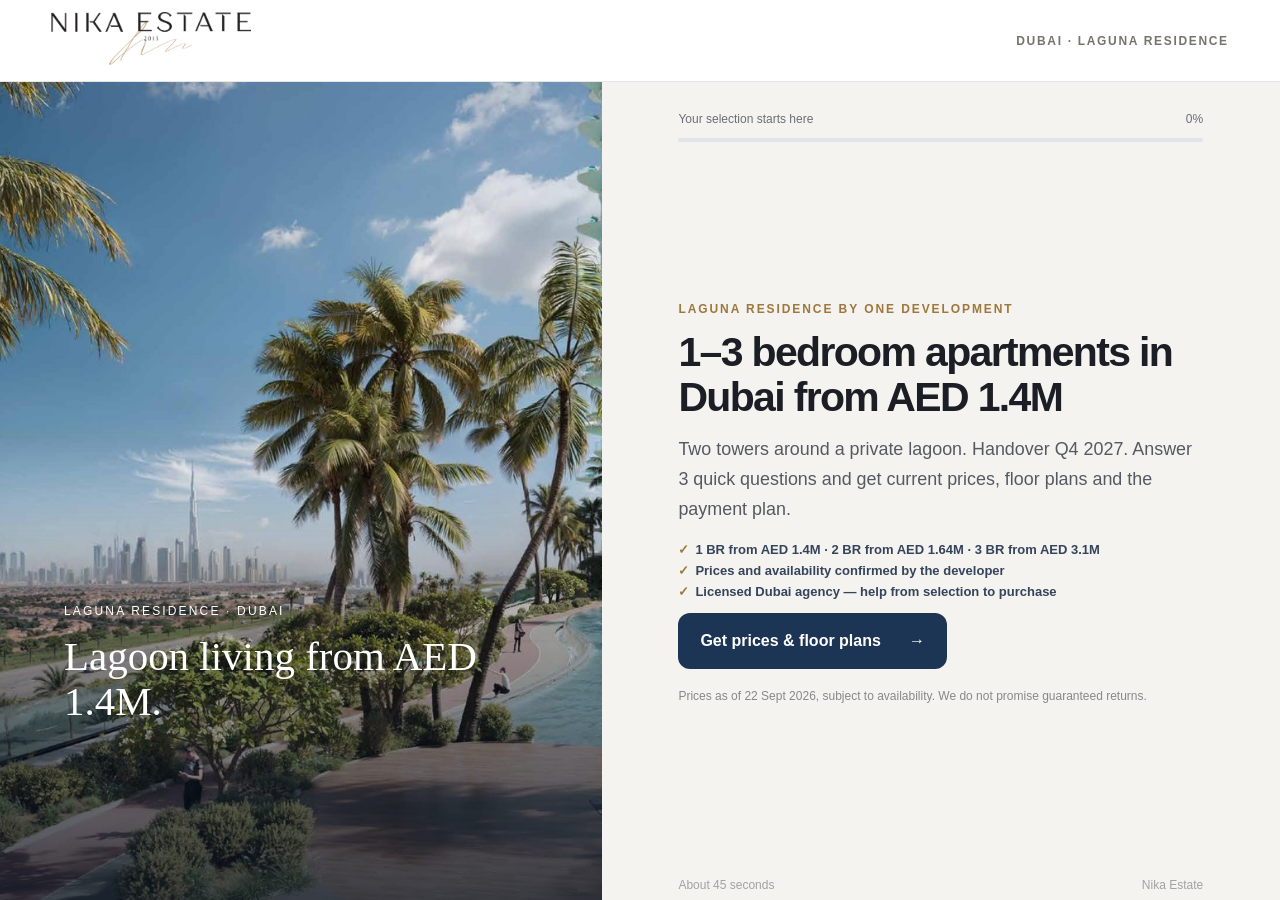
==== laguna-quiz/index.html @ c2531e60 "Laguna quiz (EN, budget step), own pilot pixel, submit to Nika server" ====
<!doctype html>
<html lang="en">
<head>
  <meta charset="utf-8">
  <meta name="viewport" content="width=device-width,initial-scale=1">
  <title>Laguna Residence Dubai — prices &amp; floor plans | Nika Estate</title>
  <meta name="description" content="Laguna Residence by ONE Development, Dubai: 1–3 bedroom apartments from AED 1.4M, handover Q4 2027. Answer 4 quick questions and get prices and floor plans.">
  <link rel="icon" href="../assets/logo-nika-estate.png">
  <link rel="preload" as="image" href="../assets/images/laguna-pool.jpg" fetchpriority="high">
  <link rel="stylesheet" href="../saudi-quiz/style.css?v=20261007-laguna">
  <link rel="stylesheet" href="../assets/styles/country-quiz.css?v=20261007-laguna">
  <link rel="stylesheet" href="../assets/styles/legal-consent.css?v=20261007-laguna">
  <link rel="stylesheet" href="../assets/styles/quiz-offers.css?v=20261007-laguna">
  <link rel="preconnect" href="https://connect.facebook.net" crossorigin>
  <script>!function(f,b,e,v,n,t,s){if(f.fbq)return;n=f.fbq=function(){n.callMethod?n.callMethod.apply(n,arguments):n.queue.push(arguments)};if(!f._fbq)f._fbq=n;n.push=n;n.loaded=!0;n.version='2.0';n.queue=[];t=b.createElement(e);t.async=!0;t.src=v;s=b.getElementsByTagName(e)[0];s.parentNode.insertBefore(t,s)}(window,document,'script','https://connect.facebook.net/en_US/fbevents.js');fbq('set','autoConfig',false,'1419064806862003');fbq('init','1419064806862003');fbq('track','PageView');</script>
  <noscript><img height="1" width="1" style="display:none" src="https://www.facebook.com/tr?id=1419064806862003&amp;ev=PageView&amp;noscript=1" alt=""></noscript>
</head>
<body>
  <a class="skip" href="#main">Skip to content</a>
  <header class="header"><a href="https://nikaestate.ae/" aria-label="Nika Estate"><img src="../assets/logo-nika-estate.png" alt="Nika Estate" width="500" height="133"></a><span>DUBAI · LAGUNA RESIDENCE</span></header>
  <main id="main" class="layout">
    <aside class="visual" aria-label="Laguna Residence"><img src="../assets/images/laguna-pool.jpg" alt="Lagoon pool at Laguna Residence by ONE Development, Dubai" width="1173" height="989" fetchpriority="high"><div class="visual-caption"><span>LAGUNA RESIDENCE · DUBAI</span><strong>Lagoon living from AED 1.4M.</strong></div></aside>
    <section class="panel" aria-live="polite">
      <div class="progress"><span id="progress-label">Your selection starts here</span><span id="progress-number">0%</span><div class="progress-track"><i id="progress-bar"></i></div></div>
      <div class="step" data-step="intro"><p class="eyebrow">LAGUNA RESIDENCE BY ONE DEVELOPMENT</p><h1>1–3 bedroom apartments in Dubai from AED 1.4M</h1><p class="lead">Two towers around a private lagoon. Handover Q4 2027. Answer 3 quick questions and get current prices, floor plans and the payment plan.</p><ul class="offer-points"><li>1 BR from AED 1.4M · 2 BR from AED 1.64M · 3 BR from AED 3.1M</li><li>Prices and availability confirmed by the developer</li><li>Licensed Dubai agency — help from selection to purchase</li></ul><button class="primary" type="button" data-start>Get prices &amp; floor plans <span aria-hidden="true">→</span></button><p class="fine">Prices as of 22 Sept 2026, subject to availability. We do not promise guaranteed returns.</p></div>
      <form id="laguna-quiz-form" class="quiz-form" data-property-quiz data-quiz-form data-bot-protection="true" data-language="en" data-include-quiz-answers="true" data-form-name="Laguna Residence quiz" data-offer-name="Laguna Residence prices and floor plans" aria-label="Laguna Residence quiz">
        <div class="bot-trap" aria-hidden="true"><label>Website<input type="text" name="website" tabindex="-1" autocomplete="off"></label></div>
        <fieldset class="step" data-step="purpose" hidden><legend>What is your main goal?</legend><p class="hint">Choose one option.</p><div class="choices"><label><input type="radio" name="purchase_goal" value="Home for my family" required><span>A home for my family</span></label><label><input type="radio" name="purchase_goal" value="Rental income"><span>Rental income</span></label><label><input type="radio" name="purchase_goal" value="Capital growth"><span>Capital growth</span></label><label><input type="radio" name="purchase_goal" value="Golden Visa / residency"><span>Golden Visa / residency</span></label></div><div class="actions"><button class="back" type="button" data-back="intro">Back</button><button class="primary" type="button" data-next="purchase" disabled>Next <span aria-hidden="true">→</span></button></div></fieldset>
        <fieldset class="step" data-step="purchase" hidden><legend>Which apartment are you interested in?</legend><p class="hint">You can change it later with your advisor.</p><div class="choices"><label><input type="radio" name="unit_type" value="1 bedroom" required><span>1 bedroom</span></label><label><input type="radio" name="unit_type" value="2 bedrooms"><span>2 bedrooms</span></label><label><input type="radio" name="unit_type" value="3 bedrooms"><span>3 bedrooms</span></label><label><input type="radio" name="unit_type" value="Not sure yet"><span>Not sure yet</span></label></div><div class="actions"><button class="back" type="button" data-back="purpose">Back</button><button class="primary" type="button" data-next="budget" disabled>Next <span aria-hidden="true">→</span></button></div></fieldset>
        <fieldset class="step" data-step="budget" hidden><legend>What is your budget?</legend><p class="hint">This helps us show only options that fit.</p><div class="choices"><label><input type="radio" name="investment_budget" value="Up to $300K" required><span>Up to $300K</span></label><label><input type="radio" name="investment_budget" value="$300K–$500K"><span>$300K – $500K</span></label><label><input type="radio" name="investment_budget" value="$500K–$1M"><span>$500K – $1M</span></label><label><input type="radio" name="investment_budget" value="$1M+"><span>$1M+</span></label></div><div class="actions"><button class="back" type="button" data-back="purchase">Back</button><button class="primary" type="button" data-next="human" disabled>Last step <span aria-hidden="true">→</span></button></div></fieldset>
        <fieldset class="step human-step" data-step="human" hidden><legend>One quick check</legend><p class="hint">Solve this sum to help us stop automated requests.</p><label class="human-answer">Answer: <strong data-human-question>…</strong><input type="text" name="human_check" inputmode="numeric" pattern="[0-9]{1,2}" maxlength="2" autocomplete="off" required aria-label="Answer to the sum"></label><div class="actions"><button class="back" type="button" data-back="budget">Back</button><button class="primary" type="button" data-next="contact">Continue <span aria-hidden="true">→</span></button></div></fieldset>
        <div class="step contact" data-step="contact" hidden><p class="eyebrow">LAST STEP</p><h2>Where should we send prices &amp; floor plans?</h2><p class="lead">Leave your phone number and choose WhatsApp or Telegram.</p><label class="field">Your name<input type="text" name="name" autocomplete="name" maxlength="80" required placeholder="Your name"></label><label class="field">Phone number <span>(required)</span><input type="tel" name="phone" autocomplete="tel" inputmode="tel" minlength="7" maxlength="30" required placeholder="+44 7700 000000"></label><fieldset class="channel"><legend>Send via</legend><div class="choices"><label><input type="radio" name="messenger" value="WhatsApp" required><span>WhatsApp</span></label><label><input type="radio" name="messenger" value="Telegram"><span>Telegram</span></label></div></fieldset><label class="field telegram-handle" data-telegram-handle hidden>Telegram username <span>(optional)</span><input type="text" name="telegram" autocomplete="off" placeholder="@username"></label><label class="consent legal-consent"><input type="checkbox" name="privacy_consent" value="yes" required><span>I agree to the use of my details for this request. <a href="https://nika-estate.github.io/nika-estate/en/privacy/" target="_blank" rel="noopener noreferrer">Privacy Notice</a> and <a href="https://nika-estate.github.io/nika-estate/en/consent/" target="_blank" rel="noopener noreferrer">Data Processing Consent</a>.</span></label><div class="actions"><button class="back" type="button" data-back="human">Back</button><button class="primary" type="submit">Get prices &amp; floor plans <span aria-hidden="true">→</span></button></div><p class="status" data-form-status role="status" aria-live="polite"></p><p class="fine">We will only use your number to respond to this request.</p></div>
      </form>
      <div class="step success" data-step="success" hidden><span class="success-icon" aria-hidden="true">✓</span><p class="eyebrow">REQUEST RECEIVED</p><h2>Thank you!</h2><p class="lead">A Nika Estate advisor will send you current Laguna Residence prices, floor plans and the payment plan via your chosen messenger within working hours.</p></div>
      <div class="bottom"><span id="step-count">About 45 seconds</span><span>Nika Estate</span></div>
    </section>
  </main>
  <script src="../assets/scripts/property-quiz.js?v=20261007-laguna"></script>
  <script src="../assets/scripts/analytics.js?v=20261007-laguna"></script>
  <script src="../assets/scripts/lead-capture.js?v=20261007-laguna" data-endpoint="https://wh.nikasecure.ru/proxy" data-formname="laguna_quiz" data-landing-name="Laguna Residence quiz" data-offer-name="Laguna Residence prices and floor plans"></script>
</body>
</html>
---- saudi-quiz/style.css ----
@font-face{font-family:Inter;src:url('../assets/fonts/inter-regular.ttf')}@font-face{font-family:Inter;src:url('../assets/fonts/inter-semibold.ttf');font-weight:600}*{box-sizing:border-box}html{scroll-behavior:smooth}body{margin:0;background:#f5f3ef;color:#1b1e24;font-family:Inter,Arial,sans-serif;font-size:16px}.skip{position:absolute;left:-999px}.skip:focus{left:12px;top:12px;z-index:9;background:white;padding:10px}.header{height:82px;display:flex;justify-content:space-between;align-items:center;padding:12px clamp(20px,4vw,64px);background:#fff;border-bottom:1px solid #e8e6e2}.header img{width:200px;height:54px;object-fit:contain;object-position:left}.header span{font-size:12px;letter-spacing:.14em;color:#77736d;font-weight:600}.layout{display:grid;grid-template-columns:minmax(0,47%) minmax(0,53%);min-height:calc(100svh - 82px)}.visual{position:relative;margin:0;min-height:600px;overflow:hidden;background:#d5c5ac}.visual img{position:absolute;inset:0;width:100%;height:100%;object-fit:cover;display:block}.visual:after{content:"";position:absolute;inset:48% 0 0;background:linear-gradient(transparent,rgba(8,18,33,.72))}.visual-caption{position:absolute;z-index:1;left:clamp(24px,5vw,76px);right:32px;top:clamp(360px,58svh,600px);bottom:auto;color:#fff;display:grid;gap:16px;max-width:470px}.visual-caption span{letter-spacing:.18em;font-size:12px}.visual-caption strong{font-family:Georgia,serif;font-size:clamp(28px,3.2vw,48px);font-weight:400;line-height:1.1}.panel{position:relative;padding:clamp(28px,5vw,68px) clamp(24px,6vw,92px) 34px;display:flex;flex-direction:column;justify-content:center;max-width:960px;width:100%;margin:0 auto}.progress{position:absolute;left:clamp(24px,6vw,92px);right:clamp(24px,6vw,92px);top:30px;display:grid;grid-template-columns:1fr auto;gap:12px;font-size:12px;color:#6a6f77}.progress-track{grid-column:1/-1;height:4px;background:#e1e4e9;border-radius:5px;overflow:hidden}.progress-track i{display:block;height:100%;width:0;background:#b28b51;transition:width .3s}.step{width:100%;max-width:650px;margin:auto}.step[hidden],.field[hidden]{display:none!important}.eyebrow{letter-spacing:.16em;font-size:12px;font-weight:600;color:#9d773d;margin:0 0 14px}h1,h2,legend{font-weight:600;letter-spacing:-.04em;line-height:1.13;margin:0}h1{font-size:clamp(36px,4.1vw,62px)}h2{font-size:clamp(32px,3.4vw,49px)}.lead{font-size:clamp(16px,1.4vw,19px);line-height:1.65;color:#545a61;max-width:600px;margin:16px 0 18px}.guide-card{display:flex;gap:18px;align-items:center;background:white;border:1px solid #e9e3d8;border-radius:18px;padding:18px 20px;margin:18px 0}.guide-icon{display:grid;place-items:center;width:50px;height:56px;flex:none;background:linear-gradient(145deg,#cba466,#8a6536);color:white;border-radius:8px;font-size:28px}.guide-card strong,.guide-card small{display:block}.guide-card small{color:#777;margin-top:5px;line-height:1.4}.primary{border:0;border-radius:12px;background:#1d3555;color:white;padding:17px 22px;min-height:56px;display:inline-flex;align-items:center;justify-content:center;gap:28px;font:600 16px Inter,Arial,sans-serif;text-decoration:none;cursor:pointer;transition:background .2s,transform .2s}.primary:hover{background:#2c507f;transform:translateY(-1px)}.primary:disabled{background:#abb7c7;cursor:not-allowed;transform:none}.fine{font-size:12px;line-height:1.55;color:#888;margin:18px 0 0}.quiz-form{width:100%}.quiz-form fieldset{padding:0;border:0}legend{font-size:clamp(30px,3.1vw,46px);max-width:650px;padding:0}.hint{color:#777;margin:17px 0 26px}.choices{display:grid;grid-template-columns:1fr 1fr;gap:14px}.choices label{position:relative;display:flex;align-items:center;gap:12px;min-height:84px;padding:16px 17px;border:1px solid #dddfe3;background:white;border-radius:12px;cursor:pointer;line-height:1.35}.choices label:has(input:checked){border-color:#aa8146;background:#f9f5ed;box-shadow:0 0 0 2px #e8d6b8}.choices input{accent-color:#a37a42;flex:none;width:20px;height:20px;margin:0}.actions{display:flex;justify-content:space-between;gap:14px;margin-top:36px}.back{border:1px solid #d7d9dd;border-radius:12px;background:transparent;color:#515863;padding:14px 22px;cursor:pointer;font:600 15px Inter,Arial,sans-serif}.field{display:block;font-size:14px;font-weight:600;margin:18px 0}.field span{font-weight:400;color:#777}.field input{width:100%;display:block;margin-top:9px;height:56px;padding:0 16px;border:1px solid #d7d9dd;border-radius:11px;background:white;font:16px Inter,Arial,sans-serif}.field input:focus{outline:2px solid #ad8752;outline-offset:1px}.contact .lead{margin-bottom:18px}.channel legend{font-size:14px;letter-spacing:0;font-weight:600;margin:22px 0 12px}.channel .choices label{min-height:58px}.consent{display:flex;align-items:flex-start;gap:10px;font-size:13px;color:#666;line-height:1.5;margin:22px 0}.consent input{width:18px;height:18px;accent-color:#a37a42;flex:none}.status{min-height:20px;font-size:14px;color:#784e21}.success-icon{display:grid;place-items:center;background:#e7f1e9;color:#256b3b;width:62px;height:62px;border-radius:50%;font-size:32px;margin-bottom:22px}.bottom{position:absolute;bottom:8px;left:clamp(24px,6vw,92px);right:clamp(24px,6vw,92px);display:flex;justify-content:space-between;color:#a1a2a4;font-size:12px}@media(max-width:800px){.header{height:60px}.header img{width:150px;height:42px}.header span{font-size:9px;text-align:right;max-width:120px}.layout{display:flex;flex-direction:column}.visual{height:136px;min-height:136px}.visual img{object-position:center 32%}.visual-caption{top:auto;bottom:11px;left:22px;gap:3px}.visual-caption span{font-size:9px}.visual-caption strong{font-size:20px}.panel{min-height:calc(100svh - 196px);padding:64px 22px 38px;display:block}.progress{left:22px;right:22px;top:17px}.step{margin:0 auto}.choices{grid-template-columns:1fr}.choices label{min-height:62px}.actions{margin-top:24px}h1{font-size:36px}.lead{font-size:16px;line-height:1.5;margin:15px 0 20px}.guide-card{margin:16px 0}.bottom{left:22px;right:22px;bottom:12px}.primary{width:100%;gap:12px}.contact .actions .primary{width:auto;flex:1}.contact .actions .back{padding:12px 15px}}@media(max-width:360px){h1{font-size:32px}.header span{display:none}.panel{padding-left:17px;padding-right:17px}.progress,.bottom{left:17px;right:17px}.visual{height:120px;min-height:120px}.panel{min-height:calc(100svh - 180px)}}
@media(max-width:800px) and (max-height:740px){.header{height:52px}.header img{width:130px;height:36px}.visual{height:96px;min-height:96px}.visual-caption{bottom:8px}.visual-caption strong{font-size:17px}.panel{min-height:calc(100svh - 148px);padding:54px 18px 22px}.progress{left:18px;right:18px;top:10px}.eyebrow{margin-bottom:10px}h1{font-size:30px}.lead{font-size:14px;line-height:1.4;margin:10px 0 14px}.step[data-step="intro"] .guide-card{margin:10px 0;padding:10px 12px;border-radius:12px}.step[data-step="intro"] .guide-icon{width:36px;height:40px;font-size:21px}.primary{min-height:50px;font-size:14px;padding:12px 18px}.fine{font-size:11px;margin-top:10px}.bottom{left:18px;right:18px;bottom:9px;font-size:10px}}

@media(max-width:800px){body[data-quiz-step="contact"] .visual{display:none}body[data-quiz-step="contact"] .panel{min-height:calc(100svh - 60px);padding:54px 18px 18px}body[data-quiz-step="contact"] .progress{left:18px;right:18px;top:12px}body[data-quiz-step="contact"] .contact .eyebrow,body[data-quiz-step="contact"] .bottom{display:none}body[data-quiz-step="contact"] .contact h2{font-size:28px;line-height:1.1}body[data-quiz-step="contact"] .contact .lead{font-size:14px;line-height:1.35;margin:8px 0 12px}body[data-quiz-step="contact"] .contact .field{font-size:13px;margin:8px 0}body[data-quiz-step="contact"] .contact .field input{height:48px;margin-top:5px;padding:0 13px}body[data-quiz-step="contact"] .channel legend{font-size:13px;margin:11px 0 6px}body[data-quiz-step="contact"] .channel .choices{grid-template-columns:1fr 1fr;gap:8px}body[data-quiz-step="contact"] .channel .choices label{min-height:48px;padding:8px;gap:7px;font-size:13px}body[data-quiz-step="contact"] .channel .choices input{width:17px;height:17px}body[data-quiz-step="contact"] .consent{font-size:12px;line-height:1.3;margin:12px 0}body[data-quiz-step="contact"] .contact .actions{margin-top:11px;gap:8px}body[data-quiz-step="contact"] .contact .actions .back{min-height:48px;padding:10px 14px}body[data-quiz-step="contact"] .contact .actions .primary{min-height:48px;padding:10px 12px;font-size:14px}body[data-quiz-step="contact"] .contact .status:empty{display:none}body[data-quiz-step="contact"] .contact .fine{font-size:11px;margin:9px 0 0}body[data-quiz-step="contact"] .telegram-handle{margin:6px 0!important}}
@media(max-width:800px) and (max-height:740px){body[data-quiz-step="contact"] .panel{min-height:calc(100svh - 52px);padding:45px 16px 12px}body[data-quiz-step="contact"] .progress{left:16px;right:16px;top:8px}body[data-quiz-step="contact"] .contact h2{font-size:25px}body[data-quiz-step="contact"] .contact .lead{font-size:13px;margin:5px 0 8px}body[data-quiz-step="contact"] .contact .field{margin:5px 0}body[data-quiz-step="contact"] .contact .field input{height:44px;margin-top:3px}body[data-quiz-step="contact"] .channel legend{margin:7px 0 4px}body[data-quiz-step="contact"] .channel .choices label{min-height:44px}body[data-quiz-step="contact"] .consent{margin:8px 0}body[data-quiz-step="contact"] .contact .actions{margin-top:8px}body[data-quiz-step="contact"] .contact .actions .back,body[data-quiz-step="contact"] .contact .actions .primary{min-height:44px}body[data-quiz-step="contact"] .contact .fine{margin-top:6px}}
@media(min-width:801px){body[data-quiz-step="contact"] .panel{padding-top:75px;padding-bottom:24px}body[data-quiz-step="contact"] .bottom,body[data-quiz-step="contact"] .contact .eyebrow{display:none}body[data-quiz-step="contact"] .contact{display:grid;grid-template-columns:minmax(0,1fr) minmax(0,1fr);column-gap:14px;row-gap:8px;align-items:start}body[data-quiz-step="contact"] .contact h2,body[data-quiz-step="contact"] .contact .lead,body[data-quiz-step="contact"] .contact .consent,body[data-quiz-step="contact"] .contact .actions,body[data-quiz-step="contact"] .contact .status,body[data-quiz-step="contact"] .contact .fine{grid-column:1/-1}body[data-quiz-step="contact"] .contact h2{font-size:34px}body[data-quiz-step="contact"] .contact .lead{font-size:15px;line-height:1.4;margin:0 0 4px}body[data-quiz-step="contact"] .contact .field{margin:0;font-size:13px;min-width:0}body[data-quiz-step="contact"] .contact .field input{height:46px;margin-top:5px;padding:0 12px}body[data-quiz-step="contact"] .channel{min-width:0}body[data-quiz-step="contact"] .channel legend{font-size:13px;margin:4px 0 7px}body[data-quiz-step="contact"] .channel .choices{gap:7px}body[data-quiz-step="contact"] .channel .choices label{min-height:46px;padding:7px;gap:6px;font-size:13px}body[data-quiz-step="contact"] .channel .choices input{width:16px;height:16px}body[data-quiz-step="contact"] .telegram-handle{align-self:end}body[data-quiz-step="contact"] .consent{font-size:12px;line-height:1.3;margin:6px 0 0}body[data-quiz-step="contact"] .contact .actions{margin-top:0}body[data-quiz-step="contact"] .contact .actions .primary,body[data-quiz-step="contact"] .contact .actions .back{min-height:46px;padding:10px 16px}body[data-quiz-step="contact"] .contact .status:empty{display:none}body[data-quiz-step="contact"] .contact .fine{font-size:11px;margin:0}}
@media(max-width:340px) and (max-height:600px){body[data-quiz-step="contact"] .contact .fine{display:none}}
---- assets/styles/country-quiz.css ----
/* Keep the three country quiz introductions usable on short, narrow phones. */
@media (max-width: 340px) and (max-height: 600px) {
  .header { height: 48px; }
  .header img { width: 125px; height: 32px; }
  .visual { height: 64px; min-height: 64px; }
  .visual-caption { left: 16px; bottom: 5px; gap: 1px; }
  .visual-caption span { font-size: 8px; }
  .visual-caption strong { font-size: 15px; }
  .panel { min-height: calc(100svh - 112px); padding: 42px 16px 10px; }
  .progress { top: 8px; left: 16px; right: 16px; }
  h1 { font-size: 27px; line-height: 1.1; }
  .lead { font-size: 13px; line-height: 1.35; margin: 7px 0 9px; }
  .step[data-step="intro"] .guide-card { margin: 8px 0; padding: 8px 10px; gap: 10px; }
  .step[data-step="intro"] .guide-icon { width: 32px; height: 36px; font-size: 19px; }
  .step[data-step="intro"] .guide-card strong { font-size: 13px; }
  .step[data-step="intro"] .guide-card small { font-size: 11px; margin-top: 2px; }
  .step[data-step="intro"] .primary { min-height: 44px; padding: 9px 12px; font-size: 13px; }
  .step[data-step="intro"] .fine, .bottom { display: none; }
}
---- assets/styles/legal-consent.css ----
/* Consent text shared by lead forms across Nika Estate landing pages. */
label.legal-consent{display:flex;align-items:flex-start;gap:8px;margin:12px 0;font-size:12px;line-height:1.35;font-weight:400;color:inherit;cursor:pointer}
label.legal-consent input[type="checkbox"]{flex:none;width:16px;height:16px;margin:1px 0 0;accent-color:#ae8850}
label.legal-consent span{font-weight:400}
label.legal-consent a{color:inherit;text-decoration:underline;text-underline-offset:2px}
label.legal-consent a:hover{color:#986f32}
label.legal-consent a:focus-visible{outline:2px solid #986f32;outline-offset:2px}
---- assets/styles/quiz-offers.css ----
/* Compact offer typography for the four English guide quizzes. */
.step[data-step="intro"] h1 { font-size: clamp(32px, 3.2vw, 50px); line-height: 1.09; }
.offer-points { display: flex; flex-wrap: wrap; gap: 6px 14px; padding: 0; margin: 0 0 14px; list-style: none; color: #34445b; font-size: 13px; font-weight: 600; }
.offer-points li::before { content: "✓"; margin-right: 6px; color: #9d773d; }
.step[data-step="intro"] .guide-card { margin-top: 12px; }
@media (max-width: 800px) {
  .step[data-step="intro"] h1 { font-size: 29px; }
  .step[data-step="intro"] .lead { font-size: 14px; line-height: 1.36; margin: 9px 0 10px; }
  .offer-points { font-size: 12px; line-height: 1.2; gap: 4px 9px; margin-bottom: 8px; }
  .step[data-step="intro"] .guide-card { margin: 8px 0; padding: 10px 12px; }
}
@media (max-width: 800px) and (max-height: 740px) {
  .visual { height: 72px; min-height: 72px; }
  .panel { min-height: calc(100svh - 124px); padding-top: 49px; padding-bottom: 12px; }
  .step[data-step="intro"] h1 { font-size: 27px; }
  .step[data-step="intro"] .lead { font-size: 13px; line-height: 1.28; margin: 7px 0; }
  .step[data-step="intro"] .eyebrow { font-size: 10px; margin-bottom: 7px; }
  .offer-points { font-size: 11px; line-height: 1.15; margin-bottom: 5px; }
  .step[data-step="intro"] .guide-card { margin: 6px 0; padding: 7px 9px; }
  .step[data-step="intro"] .fine, .bottom { display: none; }
}
@media (max-width: 340px) and (max-height: 600px) {
  .visual { height: 54px; min-height: 54px; }
  .panel { min-height: calc(100svh - 102px); padding-top: 39px; }
  .step[data-step="intro"] h1 { font-size: 25px; }
  .step[data-step="intro"] .lead { font-size: 12px; }
  .offer-points { font-size: 10px; }
  .step[data-step="intro"] .guide-card strong { font-size: 12px; }
  .step[data-step="intro"] .guide-card small { font-size: 10px; }
  body[data-quiz-step="budget"] .visual { display: none; }
  body[data-quiz-step="budget"] .panel { min-height: calc(100svh - 48px); }
  body[data-quiz-step="budget"] legend { font-size: 26px; }
  body[data-quiz-step="budget"] .hint { font-size: 12px; line-height: 1.3; margin: 9px 0 12px; }
  body[data-quiz-step="budget"] .choices label { min-height: 48px; padding: 9px 12px; }
  body[data-quiz-step="budget"] .actions { margin-top: 14px; }
}
@media (min-width: 801px) {
  .panel { padding-top: 46px; padding-bottom: 20px; }
}
@media (max-width: 340px) and (max-height: 600px) {
  .panel { padding-bottom: 8px; }
}
@media (max-width: 340px) and (max-height: 600px) {
  .panel { min-height: calc(100svh - 106px); }
}
@media (min-width: 801px) and (max-height: 760px) {
  .panel { padding-top: 42px; padding-bottom: 12px; }
  .step[data-step="intro"] h1 { font-size: 36px; }
  .step[data-step="intro"] .lead { font-size: 15px; line-height: 1.35; margin: 10px 0; }
  .step[data-step="intro"] .eyebrow { margin-bottom: 8px; }
  .step[data-step="intro"] .guide-card { margin: 8px 0; padding: 10px 12px; }
  .step[data-step="intro"] .primary { min-height: 50px; padding: 12px 18px; }
  .step[data-step="intro"] .fine { margin-top: 8px; }
}
.header-tools { display: flex; align-items: center; gap: 16px; }
.lang-switch { color: #1d3555; font-size: 13px; font-weight: 600; text-decoration: none; border: 1px solid #d7d9dd; border-radius: 8px; padding: 8px 10px; white-space: nowrap; }
.lang-switch:hover, .lang-switch:focus-visible { background: #f4f0e9; }
.bot-trap { position: absolute; left: -10000px; width: 1px; height: 1px; overflow: hidden; }
.human-step .hint { max-width: 490px; }
.human-answer { display: flex; align-items: center; flex-wrap: wrap; gap: 12px; font-size: 17px; font-weight: 600; }
.human-answer strong { color: #1d3555; font-size: 22px; }
.human-answer input { width: 94px; height: 52px; padding: 0 14px; border: 1px solid #d7d9dd; border-radius: 11px; background: #fff; color: #1b1e24; font: 18px Inter, Arial, sans-serif; }
.human-answer input:focus { outline: 2px solid #ad8752; outline-offset: 1px; }
.greece-quiz .visual-caption { top: auto; bottom: 30px; gap: 8px; }
.greece-quiz .visual-caption strong { font-size: clamp(22px, 2.2vw, 32px); line-height: 1.12; }
@media (max-width: 800px) {
  .header-tools { gap: 8px; }
  .header-tools span { max-width: 95px; line-height: 1.2; }
  .lang-switch { font-size: 11px; padding: 6px 8px; }
  body[data-quiz-step="human"] .visual { display: none; }
  body[data-quiz-step="human"] .panel { min-height: calc(100svh - 60px); }
}

/* Keep the location visible in the mobile banner instead of cropping to sky. */
@media (max-width: 800px) {
  .visual img { object-position: center 55%; }
  .visual::after { inset: 50% 0 0; background: linear-gradient(transparent, rgba(8, 18, 33, .46)); }
  .greece-quiz .visual img { object-position: center 54%; filter: brightness(1.12); }
  .greece-quiz .visual-caption { right: 18px; gap: 3px; }
  .greece-quiz .visual-caption strong { font-family: Inter, Arial, sans-serif; font-size: 11px; font-weight: 600; line-height: 1.25; max-width: 390px; text-shadow: 0 1px 4px rgba(0, 0, 0, .7); }
}
@media (max-width: 800px) and (max-height: 740px) {
  .visual { height: 112px; min-height: 112px; }
  .panel { min-height: calc(100svh - 164px); }
}
@media (max-width: 340px) and (max-height: 600px) {
  .visual { height: 94px; min-height: 94px; }
  .panel { min-height: calc(100svh - 142px); }
  .greece-quiz .visual-caption strong { font-size: 10px; line-height: 1.2; }
  .greece-quiz .step[data-step="intro"] h1 { font-size: 23px; line-height: 1.04; }
  .greece-quiz .step[data-step="intro"] .lead { font-size: 11px; line-height: 1.22; margin: 5px 0; }
  .greece-quiz .step[data-step="intro"] .guide-card { margin: 5px 0; padding: 6px 8px; }
  .greece-quiz .step[data-step="intro"] .guide-card small { line-height: 1.15; }
}
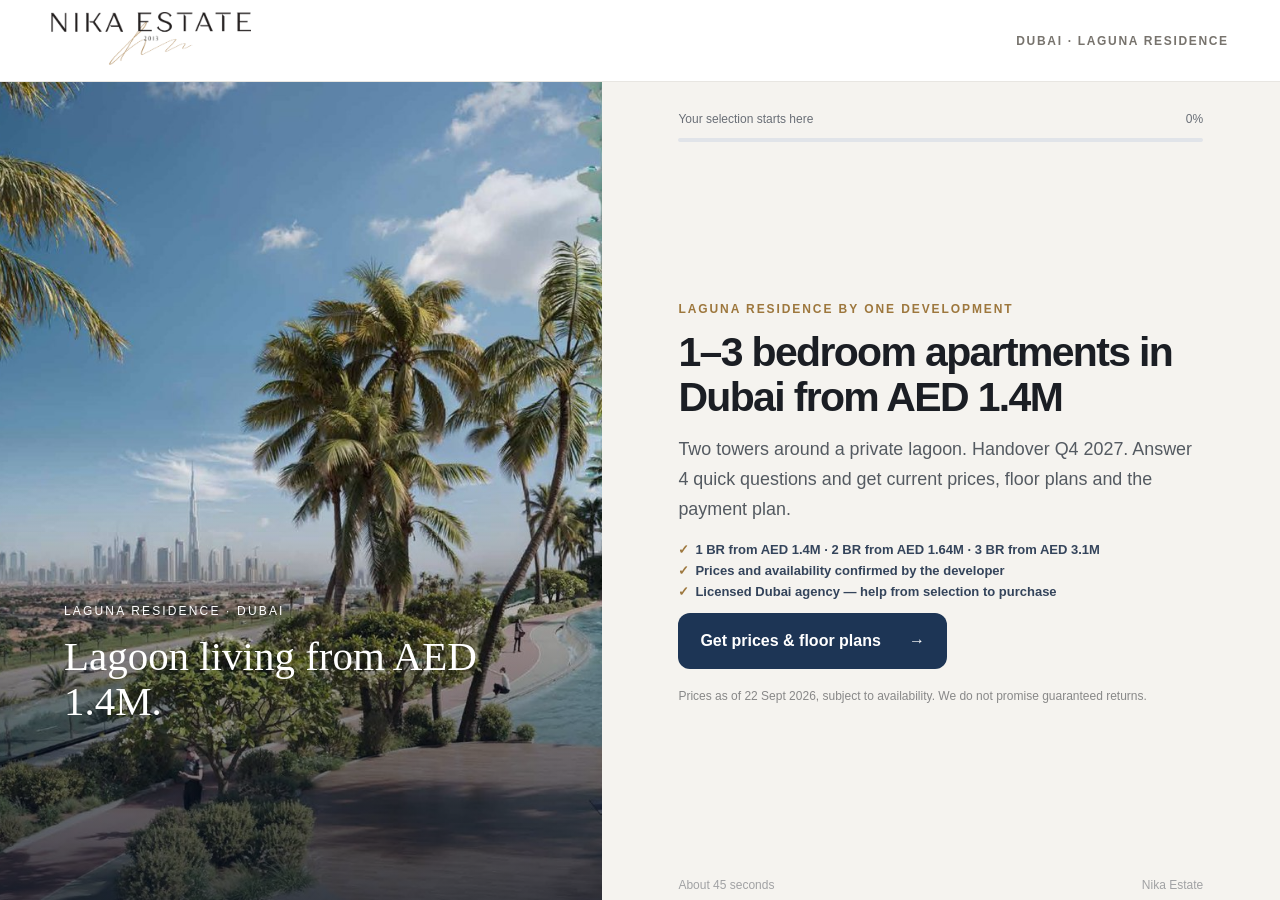
==== commit ce7c1681: "Laguna quiz: timing question, optional email" ====
--- a/laguna-quiz/index.html
+++ b/laguna-quiz/index.html
@@ -22,21 +22,22 @@
     <aside class="visual" aria-label="Laguna Residence"><img src="../assets/images/laguna-pool.jpg" alt="Lagoon pool at Laguna Residence by ONE Development, Dubai" width="1173" height="989" fetchpriority="high"><div class="visual-caption"><span>LAGUNA RESIDENCE · DUBAI</span><strong>Lagoon living from AED 1.4M.</strong></div></aside>
     <section class="panel" aria-live="polite">
       <div class="progress"><span id="progress-label">Your selection starts here</span><span id="progress-number">0%</span><div class="progress-track"><i id="progress-bar"></i></div></div>
-      <div class="step" data-step="intro"><p class="eyebrow">LAGUNA RESIDENCE BY ONE DEVELOPMENT</p><h1>1–3 bedroom apartments in Dubai from AED 1.4M</h1><p class="lead">Two towers around a private lagoon. Handover Q4 2027. Answer 3 quick questions and get current prices, floor plans and the payment plan.</p><ul class="offer-points"><li>1 BR from AED 1.4M · 2 BR from AED 1.64M · 3 BR from AED 3.1M</li><li>Prices and availability confirmed by the developer</li><li>Licensed Dubai agency — help from selection to purchase</li></ul><button class="primary" type="button" data-start>Get prices &amp; floor plans <span aria-hidden="true">→</span></button><p class="fine">Prices as of 22 Sept 2026, subject to availability. We do not promise guaranteed returns.</p></div>
+      <div class="step" data-step="intro"><p class="eyebrow">LAGUNA RESIDENCE BY ONE DEVELOPMENT</p><h1>1–3 bedroom apartments in Dubai from AED 1.4M</h1><p class="lead">Two towers around a private lagoon. Handover Q4 2027. Answer 4 quick questions and get current prices, floor plans and the payment plan.</p><ul class="offer-points"><li>1 BR from AED 1.4M · 2 BR from AED 1.64M · 3 BR from AED 3.1M</li><li>Prices and availability confirmed by the developer</li><li>Licensed Dubai agency — help from selection to purchase</li></ul><button class="primary" type="button" data-start>Get prices &amp; floor plans <span aria-hidden="true">→</span></button><p class="fine">Prices as of 22 Sept 2026, subject to availability. We do not promise guaranteed returns.</p></div>
       <form id="laguna-quiz-form" class="quiz-form" data-property-quiz data-quiz-form data-bot-protection="true" data-language="en" data-include-quiz-answers="true" data-form-name="Laguna Residence quiz" data-offer-name="Laguna Residence prices and floor plans" aria-label="Laguna Residence quiz">
         <div class="bot-trap" aria-hidden="true"><label>Website<input type="text" name="website" tabindex="-1" autocomplete="off"></label></div>
         <fieldset class="step" data-step="purpose" hidden><legend>What is your main goal?</legend><p class="hint">Choose one option.</p><div class="choices"><label><input type="radio" name="purchase_goal" value="Home for my family" required><span>A home for my family</span></label><label><input type="radio" name="purchase_goal" value="Rental income"><span>Rental income</span></label><label><input type="radio" name="purchase_goal" value="Capital growth"><span>Capital growth</span></label><label><input type="radio" name="purchase_goal" value="Golden Visa / residency"><span>Golden Visa / residency</span></label></div><div class="actions"><button class="back" type="button" data-back="intro">Back</button><button class="primary" type="button" data-next="purchase" disabled>Next <span aria-hidden="true">→</span></button></div></fieldset>
         <fieldset class="step" data-step="purchase" hidden><legend>Which apartment are you interested in?</legend><p class="hint">You can change it later with your advisor.</p><div class="choices"><label><input type="radio" name="unit_type" value="1 bedroom" required><span>1 bedroom</span></label><label><input type="radio" name="unit_type" value="2 bedrooms"><span>2 bedrooms</span></label><label><input type="radio" name="unit_type" value="3 bedrooms"><span>3 bedrooms</span></label><label><input type="radio" name="unit_type" value="Not sure yet"><span>Not sure yet</span></label></div><div class="actions"><button class="back" type="button" data-back="purpose">Back</button><button class="primary" type="button" data-next="budget" disabled>Next <span aria-hidden="true">→</span></button></div></fieldset>
-        <fieldset class="step" data-step="budget" hidden><legend>What is your budget?</legend><p class="hint">This helps us show only options that fit.</p><div class="choices"><label><input type="radio" name="investment_budget" value="Up to $300K" required><span>Up to $300K</span></label><label><input type="radio" name="investment_budget" value="$300K–$500K"><span>$300K – $500K</span></label><label><input type="radio" name="investment_budget" value="$500K–$1M"><span>$500K – $1M</span></label><label><input type="radio" name="investment_budget" value="$1M+"><span>$1M+</span></label></div><div class="actions"><button class="back" type="button" data-back="purchase">Back</button><button class="primary" type="button" data-next="human" disabled>Last step <span aria-hidden="true">→</span></button></div></fieldset>
-        <fieldset class="step human-step" data-step="human" hidden><legend>One quick check</legend><p class="hint">Solve this sum to help us stop automated requests.</p><label class="human-answer">Answer: <strong data-human-question>…</strong><input type="text" name="human_check" inputmode="numeric" pattern="[0-9]{1,2}" maxlength="2" autocomplete="off" required aria-label="Answer to the sum"></label><div class="actions"><button class="back" type="button" data-back="budget">Back</button><button class="primary" type="button" data-next="contact">Continue <span aria-hidden="true">→</span></button></div></fieldset>
-        <div class="step contact" data-step="contact" hidden><p class="eyebrow">LAST STEP</p><h2>Where should we send prices &amp; floor plans?</h2><p class="lead">Leave your phone number and choose WhatsApp or Telegram.</p><label class="field">Your name<input type="text" name="name" autocomplete="name" maxlength="80" required placeholder="Your name"></label><label class="field">Phone number <span>(required)</span><input type="tel" name="phone" autocomplete="tel" inputmode="tel" minlength="7" maxlength="30" required placeholder="+44 7700 000000"></label><fieldset class="channel"><legend>Send via</legend><div class="choices"><label><input type="radio" name="messenger" value="WhatsApp" required><span>WhatsApp</span></label><label><input type="radio" name="messenger" value="Telegram"><span>Telegram</span></label></div></fieldset><label class="field telegram-handle" data-telegram-handle hidden>Telegram username <span>(optional)</span><input type="text" name="telegram" autocomplete="off" placeholder="@username"></label><label class="consent legal-consent"><input type="checkbox" name="privacy_consent" value="yes" required><span>I agree to the use of my details for this request. <a href="https://nika-estate.github.io/nika-estate/en/privacy/" target="_blank" rel="noopener noreferrer">Privacy Notice</a> and <a href="https://nika-estate.github.io/nika-estate/en/consent/" target="_blank" rel="noopener noreferrer">Data Processing Consent</a>.</span></label><div class="actions"><button class="back" type="button" data-back="human">Back</button><button class="primary" type="submit">Get prices &amp; floor plans <span aria-hidden="true">→</span></button></div><p class="status" data-form-status role="status" aria-live="polite"></p><p class="fine">We will only use your number to respond to this request.</p></div>
+        <fieldset class="step" data-step="budget" hidden><legend>What is your budget?</legend><p class="hint">This helps us show only options that fit.</p><div class="choices"><label><input type="radio" name="investment_budget" value="Up to $300K" required><span>Up to $300K</span></label><label><input type="radio" name="investment_budget" value="$300K–$500K"><span>$300K – $500K</span></label><label><input type="radio" name="investment_budget" value="$500K–$1M"><span>$500K – $1M</span></label><label><input type="radio" name="investment_budget" value="$1M+"><span>$1M+</span></label></div><div class="actions"><button class="back" type="button" data-back="purchase">Back</button><button class="primary" type="button" data-next="timing" disabled>Next <span aria-hidden="true">→</span></button></div></fieldset>
+        <fieldset class="step" data-step="timing" hidden><legend>When are you planning to buy?</legend><p class="hint">An approximate answer is fine.</p><div class="choices"><label><input type="radio" name="purchase_timing" value="Within 3 months" required><span>Within 3 months</span></label><label><input type="radio" name="purchase_timing" value="In 3–6 months"><span>In 3–6 months</span></label><label><input type="radio" name="purchase_timing" value="Later / just exploring"><span>Later / just exploring</span></label></div><div class="actions"><button class="back" type="button" data-back="budget">Back</button><button class="primary" type="button" data-next="human" disabled>Last step <span aria-hidden="true">→</span></button></div></fieldset>
+        <fieldset class="step human-step" data-step="human" hidden><legend>One quick check</legend><p class="hint">Solve this sum to help us stop automated requests.</p><label class="human-answer">Answer: <strong data-human-question>…</strong><input type="text" name="human_check" inputmode="numeric" pattern="[0-9]{1,2}" maxlength="2" autocomplete="off" required aria-label="Answer to the sum"></label><div class="actions"><button class="back" type="button" data-back="timing">Back</button><button class="primary" type="button" data-next="contact">Continue <span aria-hidden="true">→</span></button></div></fieldset>
+        <div class="step contact" data-step="contact" hidden><p class="eyebrow">LAST STEP</p><h2>Where should we send prices &amp; floor plans?</h2><p class="lead">Leave your phone number and choose WhatsApp or Telegram.</p><label class="field">Your name<input type="text" name="name" autocomplete="name" maxlength="80" required placeholder="Your name"></label><label class="field">Phone number <span>(required)</span><input type="tel" name="phone" autocomplete="tel" inputmode="tel" minlength="7" maxlength="30" required placeholder="+44 7700 000000"></label><label class="field">Email <span>(optional)</span><input type="email" name="email" autocomplete="email" inputmode="email" maxlength="120" placeholder="name@example.com"></label><fieldset class="channel"><legend>Send via</legend><div class="choices"><label><input type="radio" name="messenger" value="WhatsApp" required><span>WhatsApp</span></label><label><input type="radio" name="messenger" value="Telegram"><span>Telegram</span></label></div></fieldset><label class="field telegram-handle" data-telegram-handle hidden>Telegram username <span>(optional)</span><input type="text" name="telegram" autocomplete="off" placeholder="@username"></label><label class="consent legal-consent"><input type="checkbox" name="privacy_consent" value="yes" required><span>I agree to the use of my details for this request. <a href="https://nika-estate.github.io/nika-estate/en/privacy/" target="_blank" rel="noopener noreferrer">Privacy Notice</a> and <a href="https://nika-estate.github.io/nika-estate/en/consent/" target="_blank" rel="noopener noreferrer">Data Processing Consent</a>.</span></label><div class="actions"><button class="back" type="button" data-back="human">Back</button><button class="primary" type="submit">Get prices &amp; floor plans <span aria-hidden="true">→</span></button></div><p class="status" data-form-status role="status" aria-live="polite"></p><p class="fine">We will only use your number to respond to this request.</p></div>
       </form>
       <div class="step success" data-step="success" hidden><span class="success-icon" aria-hidden="true">✓</span><p class="eyebrow">REQUEST RECEIVED</p><h2>Thank you!</h2><p class="lead">A Nika Estate advisor will send you current Laguna Residence prices, floor plans and the payment plan via your chosen messenger within working hours.</p></div>
       <div class="bottom"><span id="step-count">About 45 seconds</span><span>Nika Estate</span></div>
     </section>
   </main>
-  <script src="../assets/scripts/property-quiz.js?v=20261007-laguna"></script>
-  <script src="../assets/scripts/analytics.js?v=20261007-laguna"></script>
-  <script src="../assets/scripts/lead-capture.js?v=20261007-laguna" data-endpoint="https://wh.nikasecure.ru/proxy" data-formname="laguna_quiz" data-landing-name="Laguna Residence quiz" data-offer-name="Laguna Residence prices and floor plans"></script>
+  <script src="../assets/scripts/property-quiz.js?v=20261007-timing"></script>
+  <script src="../assets/scripts/analytics.js?v=20261007-own"></script>
+  <script src="../assets/scripts/lead-capture.js?v=20261007-timing" data-endpoint="https://wh.nikasecure.ru/proxy" data-formname="laguna_quiz" data-landing-name="Laguna Residence quiz" data-offer-name="Laguna Residence prices and floor plans"></script>
 </body>
 </html>
